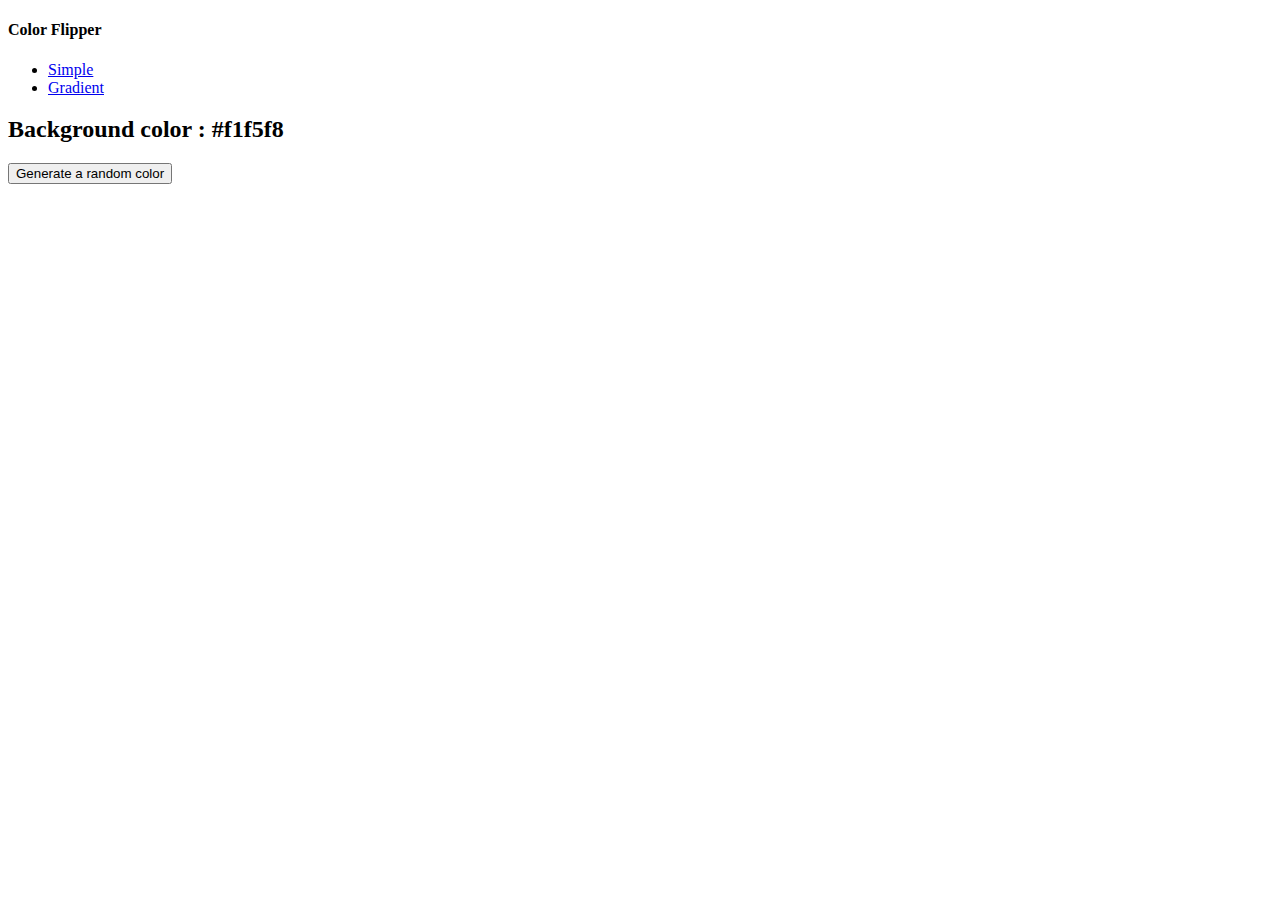
==== index.html @ f571f11a "Add files via upload" ====
<!DOCTYPE html>
<html lang="en">
  <head>
    <meta charset="UTF-8" />
    <meta name="description" content="Free random color generator" />
    <meta name="author" content="Matheus Reis" />
    <meta name="viewport" content="width=device-width, initial-scale=1.0" />
    <title>Color Flipper</title>
    <link rel="stylesheet" href="styles.css" />
  </head>
  <body>
    <nav>
      <div class="nav-center">
        <h4>Color Flipper</h4>
        <ul class="nav-links">
          <li><a href="index.html">Simple</a></li>
          <li><a href="gradient.html">Gradient</a></li>
        </ul>
      </div>
    </nav>
    <main>
      <div class="container">
        <h2>Background color : <span class="color">#f1f5f8</span></h2>
        <button class="btn btn-hero" id="btn">Generate a random color</button>
      </div>
    </main>
    <script src="index.js"></script>
  </body>
</html>
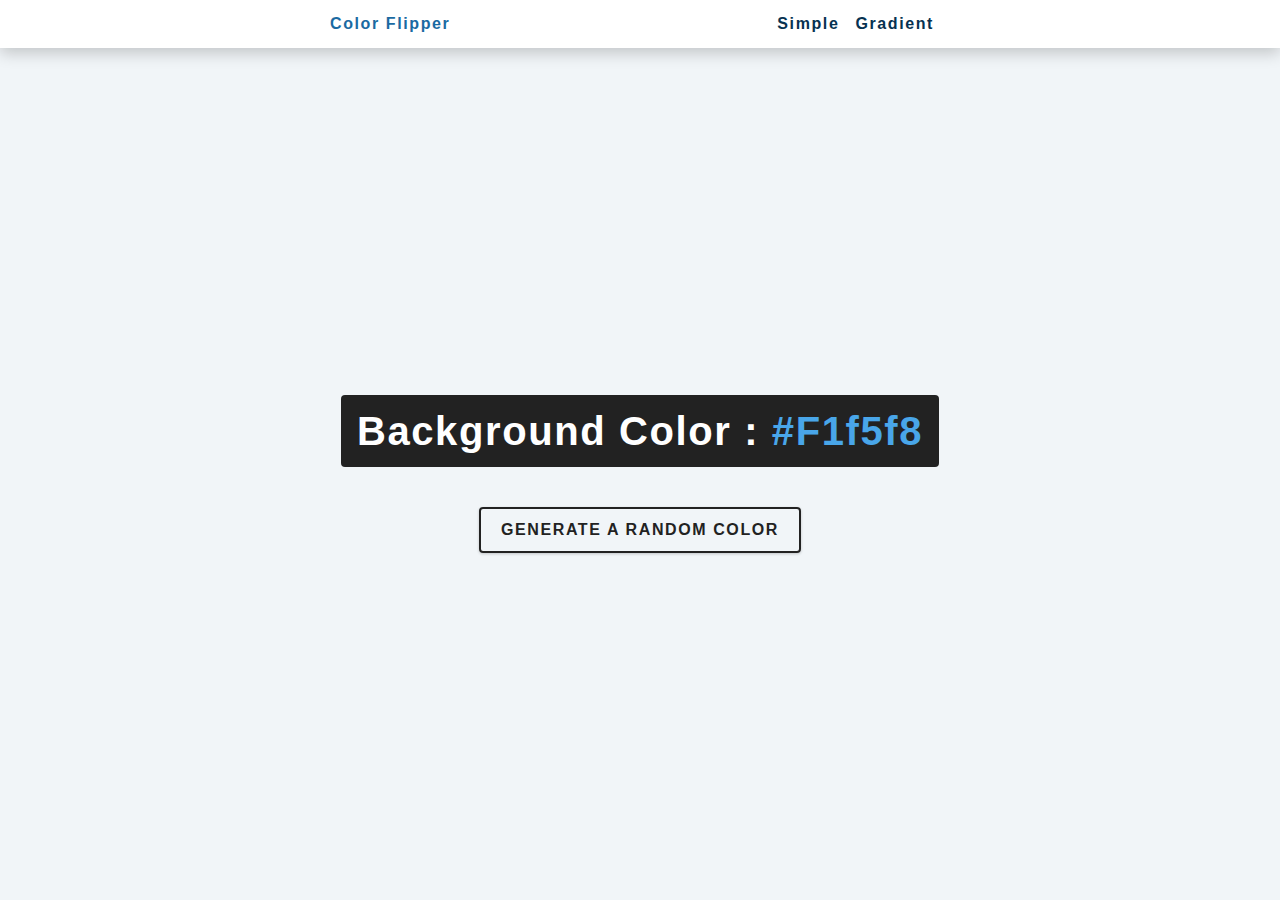
==== commit 8862a072: "Update index.html" ====
--- a/index.html
+++ b/index.html
@@ -6,7 +6,7 @@
     <meta name="author" content="Matheus Reis" />
     <meta name="viewport" content="width=device-width, initial-scale=1.0" />
     <title>Color Flipper</title>
-    <link rel="stylesheet" href="styles.css" />
+    <link rel="stylesheet" href="style.css" />
   </head>
   <body>
     <nav>
--- a/style.css
+++ b/style.css
@@ -0,0 +1,243 @@
+/* Variables */
+
+:root {
+  /* dark shades of primary color*/
+  --clr-primary-1: hsl(205, 86%, 17%);
+  --clr-primary-2: hsl(205, 77%, 27%);
+  --clr-primary-3: hsl(205, 72%, 37%);
+  --clr-primary-4: hsl(205, 63%, 48%);
+  /* primary/main color */
+  --clr-primary-5: hsl(205, 78%, 60%);
+  /* lighter shades of primary color */
+  --clr-primary-6: hsl(205, 89%, 70%);
+  --clr-primary-7: hsl(205, 90%, 76%);
+  --clr-primary-8: hsl(205, 86%, 81%);
+  --clr-primary-9: hsl(205, 90%, 88%);
+  --clr-primary-10: hsl(205, 100%, 96%);
+  /* darkest grey - used for headings */
+  --clr-grey-1: hsl(209, 61%, 16%);
+  --clr-grey-2: hsl(211, 39%, 23%);
+  --clr-grey-3: hsl(209, 34%, 30%);
+  --clr-grey-4: hsl(209, 28%, 39%);
+  /* grey used for paragraphs */
+  --clr-grey-5: hsl(210, 22%, 49%);
+  --clr-grey-6: hsl(209, 23%, 60%);
+  --clr-grey-7: hsl(211, 27%, 70%);
+  --clr-grey-8: hsl(210, 31%, 80%);
+  --clr-grey-9: hsl(212, 33%, 89%);
+  --clr-grey-10: hsl(210, 36%, 96%);
+  --clr-white: #fff;
+  --clr-red-dark: hsl(360, 67%, 44%);
+  --clr-red-light: hsl(360, 71%, 66%);
+  --clr-green-dark: hsl(125, 67%, 44%);
+  --clr-green-light: hsl(125, 71%, 66%);
+  --clr-black: #222;
+  --ff-primary: "Helvetica", sans-serif;
+  --transition: all 0.3s linear;
+  --spacing: 0.1rem;
+  --radius: 0.25rem;
+  --light-shadow: 0 5px 15px rgba(0, 0, 0, 0.1);
+  --dark-shadow: 0 5px 15px rgba(0, 0, 0, 0.2);
+  --max-width: 1170px;
+  --fixed-width: 620px;
+}
+
+/* Global Styles */
+
+*,
+::after,
+::before {
+  margin: 0;
+  padding: 0;
+  box-sizing: border-box;
+}
+
+body {
+  font-family: var(--ff-primary);
+  background: var(--clr-grey-10);
+  color: var(--clr-grey-1);
+  line-height: 1.5;
+  font-size: 0.875rem;
+}
+
+ul {
+  list-style-type: none;
+}
+
+a {
+  text-decoration: none;
+}
+
+h1,
+h2,
+h3,
+h4 {
+  letter-spacing: var(--spacing);
+  text-transform: capitalize;
+  line-height: 1.25;
+  margin-bottom: 0.75rem;
+  font-family: var(--ff-primary);
+}
+
+h1 {
+  font-size: 3rem;
+}
+
+h2 {
+  font-size: 2rem;
+}
+
+h3 {
+  font-size: 1.25rem;
+}
+
+h4 {
+  font-size: 0.875rem;
+}
+
+p {
+  margin-bottom: 1.25rem;
+  color: var(--clr-grey-5);
+}
+
+@media screen and (min-width: 800px) {
+  h1 {
+    font-size: 4rem;
+  }
+
+  h2 {
+    font-size: 2.5rem;
+  }
+
+  h3 {
+    font-size: 1.75rem;
+  }
+
+  h4 {
+    font-size: 1rem;
+  }
+
+  body {
+    font-size: 1rem;
+  }
+
+  h1,
+  h2,
+  h3,
+  h4 {
+    line-height: 1;
+  }
+}
+
+/* Global classes */
+
+/* Section */
+
+.section {
+  padding: 5rem 0;
+}
+
+.section-center {
+  width: 90vw;
+  margin: 0 auto;
+  max-width: 1170px;
+}
+
+@media screen and (min-width: 992px) {
+  .section-center {
+    width: 95vw;
+  }
+}
+
+main {
+  min-height: 100vh;
+  display: grid;
+  place-items: center;
+}
+
+/* Nav */
+
+nav {
+  background: var(--clr-white);
+  height: 3rem;
+  display: grid;
+  align-items: center;
+  box-shadow: var(--dark-shadow);
+}
+
+.nav-center {
+  width: 90vw;
+  max-width: var(--fixed-width);
+  margin: 0 auto;
+  display: flex;
+  align-items: center;
+  justify-content: space-between;
+}
+
+.nav-center h4 {
+  margin-bottom: 0;
+  color: var(--clr-primary-3);
+}
+
+.nav-links {
+  display: flex;
+}
+
+nav a {
+  text-transform: capitalize;
+  font-weight: 700;
+  font-size: 1rem;
+  color: var(--clr-primary-1);
+  letter-spacing: var(--spacing);
+  margin-right: 1rem;
+}
+
+nav a:hover {
+  color: var(--clr-primary-3);
+}
+
+/* Container */
+
+main {
+  min-height: calc(100vh - 3rem);
+  display: grid;
+  place-items: center;
+}
+
+.container {
+  text-align: center;
+}
+
+.container h2 {
+  background: var(--clr-black);
+  color: var(--clr-white);
+  padding: 1rem;
+  border-radius: var(--radius);
+  margin-bottom: 2.5rem;
+}
+
+.color {
+  color: var(--clr-primary-5);
+}
+
+.btn-hero {
+  font-family: var(--ff-primary);
+  text-transform: uppercase;
+  background: transparent;
+  color: var(--clr-black);
+  letter-spacing: var(--spacing);
+  display: inline-block;
+  font-weight: 700;
+  transition: var(--transition);
+  border: 2px solid var(--clr-black);
+  cursor: pointer;
+  box-shadow: 0 1px 3px rgba(0, 0, 0, 0.2);
+  border-radius: var(--radius);
+  font-size: 1rem;
+  padding: 0.75rem 1.25rem;
+}
+
+.btn-hero:hover {
+  color: var(--clr-white);
+  background: var(--clr-black);
+}
